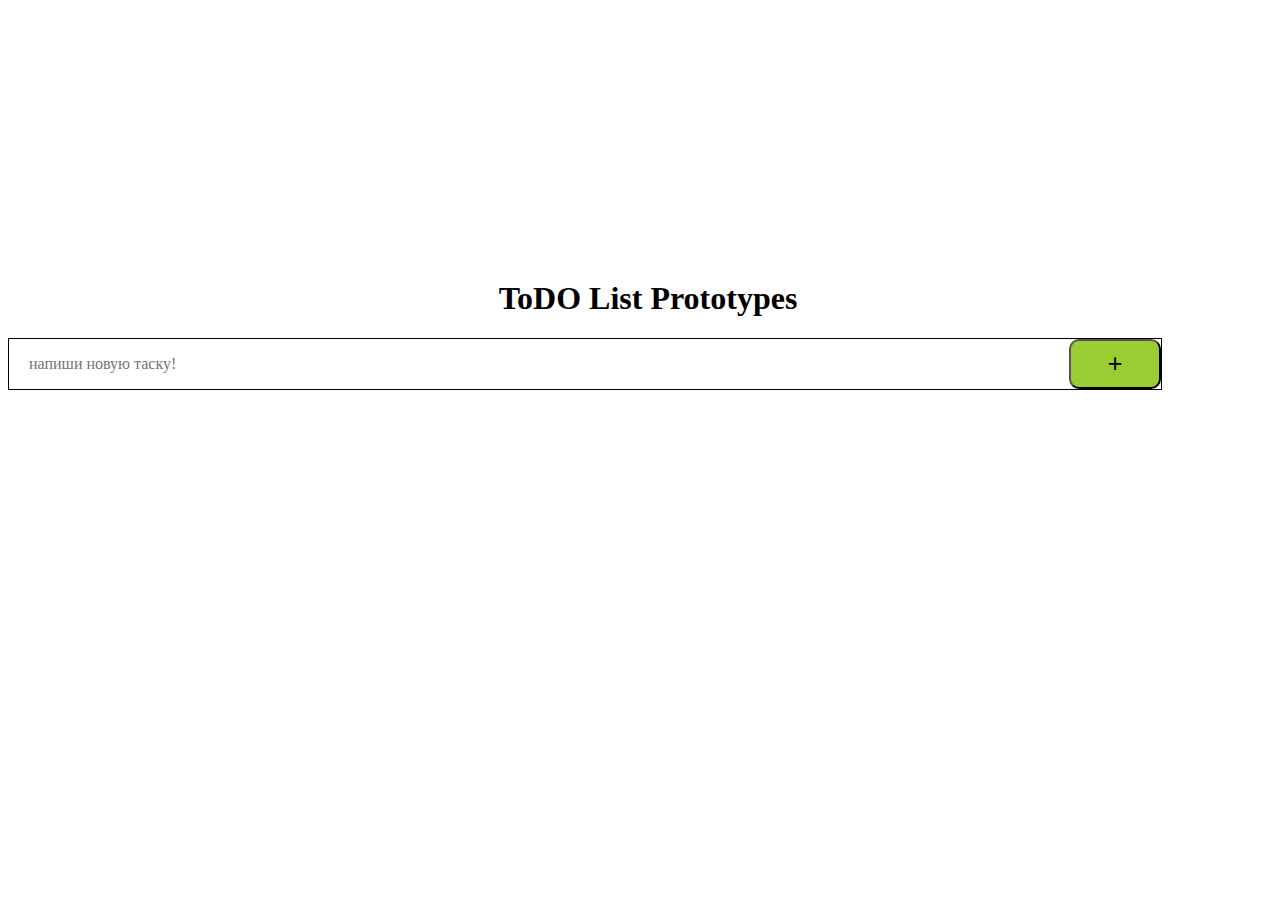
==== ProtoTypes/index.html @ e7dacd98 "черновое" ====
<!DOCTYPE html>
<html lang="en">
<head>
    <link rel="stylesheet" href="style.css">
    <meta charset="UTF-8">
    <title>ToDoList Prototypes</title>
</head>
<body>
<div class="mainContainer">
    <h1>ToDO List Prototypes</h1>
    <div class="inputContainer">
        <input type="text" id='textValue' placeholder="напиши новую таску!">
        <button onclick="addNewTask()">+</button>
    </div>
    <div class="list" id="taskContainer">
    </div>

</div>
<script src="script.js"></script>
</body>
</html>
---- ProtoTypes/style.css ----
.mainContainer {
    display: block;
    position: fixed;
    min-height: 650px;
    /*min-height: 500px;*/
    height: auto;
    width: 100%;
    background-color: white;
    align-content: center;

}
.inputContainer {
    display: flex;
    width: 90%;
    height: 50px;
    align-self: center;
    border: 1px solid black;
}
h1 {
    text-align: center;
}
button {
    display: block;
    width: 100px;
    height: 50px;
    border-radius: 10px;
    background-color: yellowgreen;
    color: black;
    font-size: 26px;
}
.list {
    display: inline-block;
    width: 90%;
    height: auto;
    background-color: cornsilk;
    margin: 0 auto;
}
.task {
    display: block;
    width: 70%;
    height: 50px;
    line-height: 50px;
    padding-left: 20px;
    background-color: white;
    border-radius: 5px;
    border: 1px black solid;
    margin: 10px auto;

}
input {
    all: unset;
    height: 100%;
    width: 100%;
    padding-left: 20px;
}
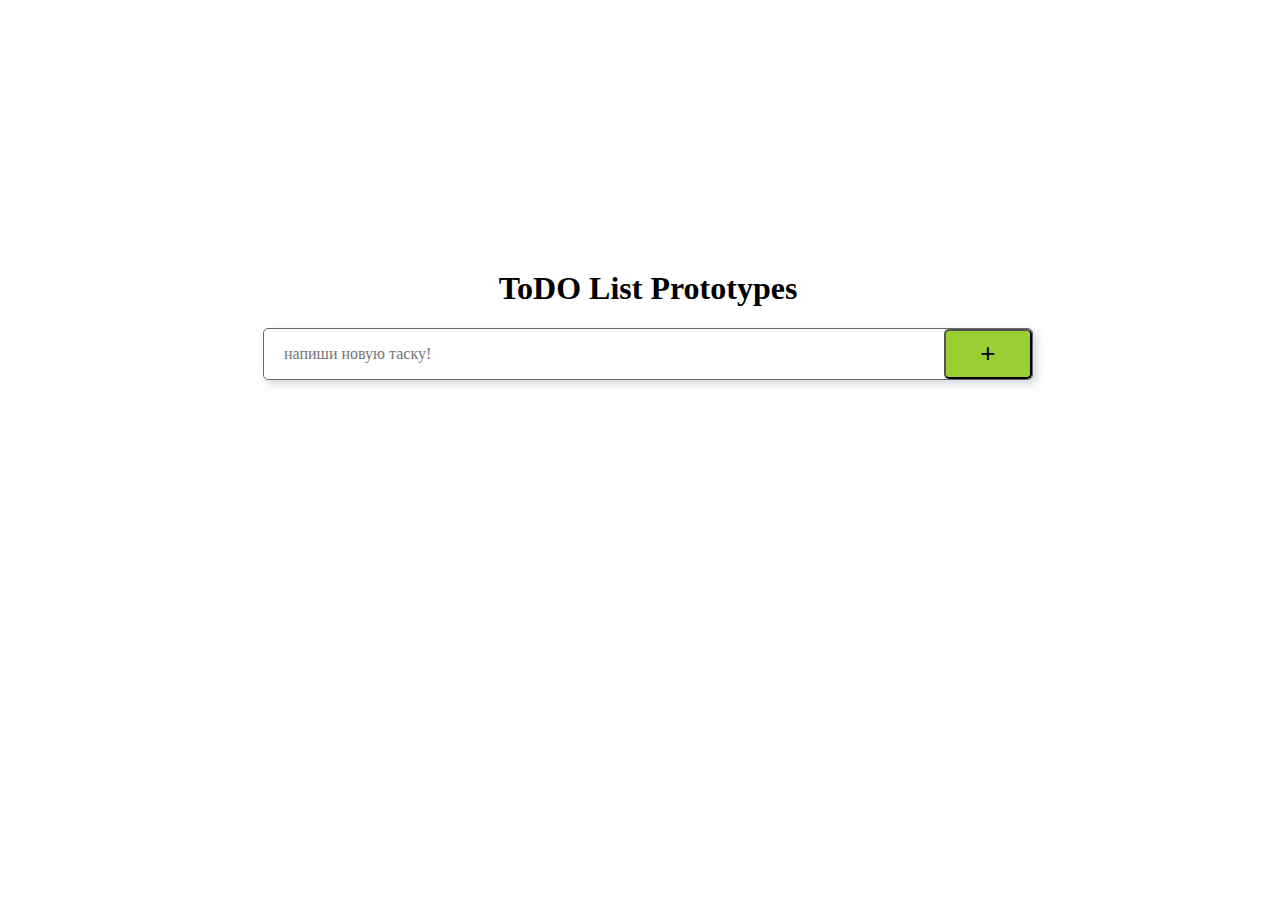
==== commit cb8931d2: "Подверстал, потому что от того что было снились бы кошмары, повесил действие на Enter" ====
--- a/ProtoTypes/index.html
+++ b/ProtoTypes/index.html
@@ -9,7 +9,12 @@
 <div class="mainContainer">
     <h1>ToDO List Prototypes</h1>
     <div class="inputContainer">
-        <input type="text" id='textValue' placeholder="напиши новую таску!">
+        <input
+                type="text"
+                id='textValue'
+                placeholder="напиши новую таску!"
+                onkeyup="enterSender(event)"
+        >
         <button onclick="addNewTask()">+</button>
     </div>
     <div class="list" id="taskContainer">
--- a/ProtoTypes/style.css
+++ b/ProtoTypes/style.css
@@ -11,10 +11,13 @@
 }
 .inputContainer {
     display: flex;
-    width: 90%;
+    width: 60%;
+    margin: 20px auto;
     height: 50px;
     align-self: center;
-    border: 1px solid black;
+    border: 1px solid dimgrey;
+    border-radius: 5px;
+    box-shadow: 4px 4px 8px 0 rgba(34, 60, 80, 0.2);
 }
 h1 {
     text-align: center;
@@ -23,17 +26,15 @@
     display: block;
     width: 100px;
     height: 50px;
-    border-radius: 10px;
+    border-radius: 5px;
     background-color: yellowgreen;
     color: black;
     font-size: 26px;
 }
 .list {
     display: inline-block;
-    width: 90%;
+    width: 100%;
     height: auto;
-    background-color: cornsilk;
-    margin: 0 auto;
 }
 .task {
     display: block;
@@ -45,6 +46,7 @@
     border-radius: 5px;
     border: 1px black solid;
     margin: 10px auto;
+    box-shadow: 4px 4px 8px 0 rgba(34, 60, 80, 0.2);
 
 }
 input {
